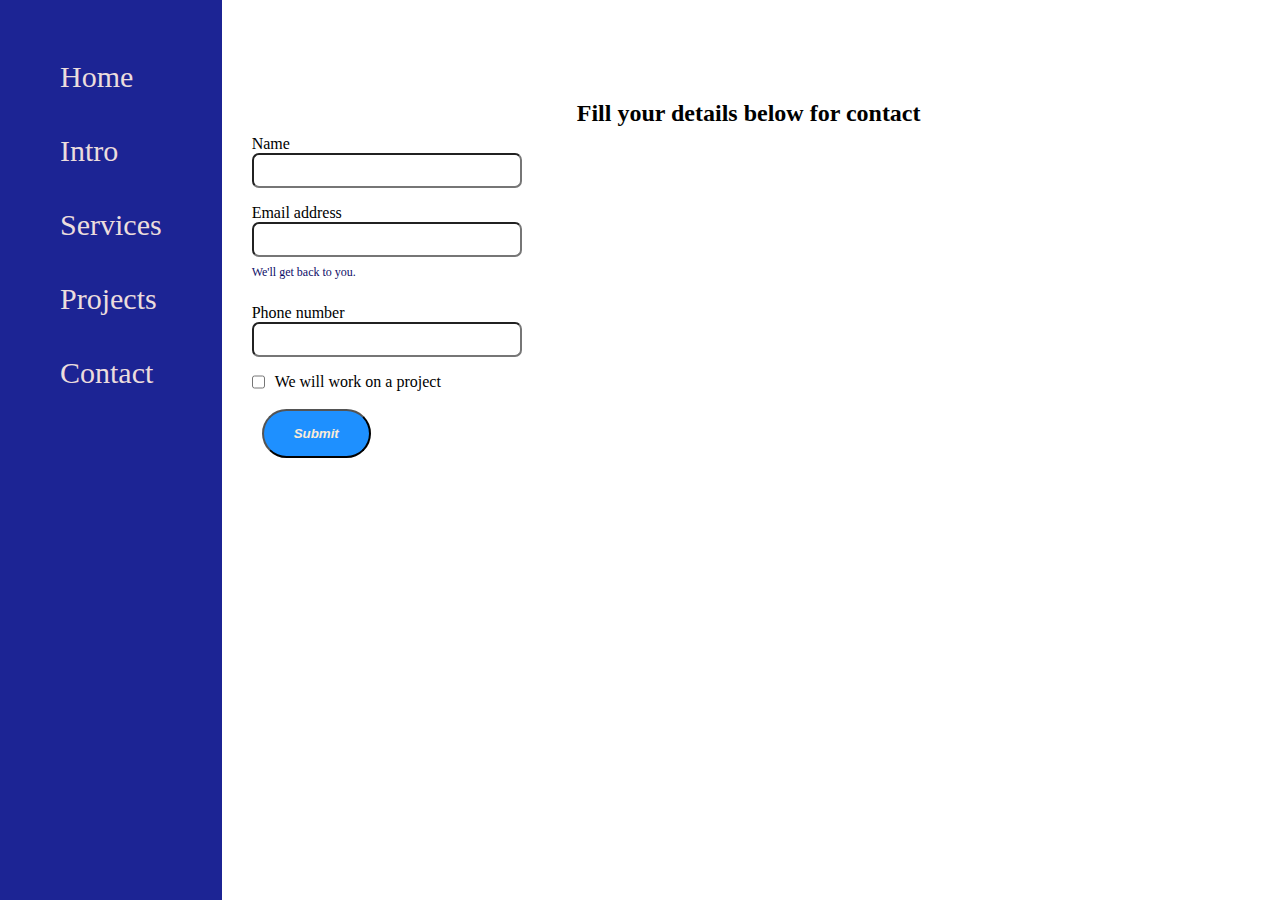
==== contact.html @ f37e2995 "Update contact.html" ====
<!DOCTYPE html>
<!--[if lt IE 7]>      <html class="no-js lt-ie9 lt-ie8 lt-ie7"> <![endif]-->
<!--[if IE 7]>         <html class="no-js lt-ie9 lt-ie8"> <![endif]-->
<!--[if IE 8]>         <html class="no-js lt-ie9"> <![endif]-->
<!--[if gt IE 8]>      <html class="no-js"> <!--<![endif]-->
<html>
    <head>
        <meta charset="utf-8">
        <meta http-equiv="X-UA-Compatible" content="IE=edge">
        <title>Gaurav Sachar</title>
        <meta name="description" content="">
        <meta name="viewport" content="width=device-width, initial-scale=1">
        <link rel="stylesheet" href="index.css">
        <link rel="icon" href="favicon.jpg" type="image/x-icon">
    </head>
    <body>
        <!--[if lt IE 7]>
            <p class="browsehappy">You are using an <strong>outdated</strong> browser. Please <a href="#">upgrade your browser</a> to improve your experience.</p>
        <![endif]-->
     <div class="container">
         
        <div class="sidebar">

            

            <nav>

                <ul>
                    <li><a href="/sachar-gaurav.github.io/index.html">Home</a></li>
                    <li><a href="/sachar-gaurav.github.io/intro.html">Intro</a></li>
                    <li><a href="/sachar-gaurav.github.io/services.html">Services</a></li>
                    <li><a href="/sachar-gaurav.github.io/blog.html">Projects</a></li>
                    <li><a href="/sachar-gaurav.github.io/contact.html">Contact</a></li>

                </ul>


            </nav>
             
            
        </div>
        
        <div class="main">
            <div class="hamburger">
                <img src="/sachar-gaurav.github.io/ham.png" alt="" class="ham" width="23">
                <img src="/sachar-gaurav.github.io/cross.png" alt="" class="cross" width="23">
            </div>
            <div class="contactform">
                <h2 class="gg">Fill your details below for contact</h2>
                <form>
                    <div class="mb-3">
                      <label for="clientname" class="form-label">Name</label>
                      <input type="text" class="form-control" id="clientname" aria-describedby="nameHelp">
                    </div>
                    <div class="mb-3">
                      <label for="clientemail" class="form-label">Email address</label>
                      <input type="email" class="form-control" id="clientemail" aria-describedby="emailHelp">
                      <div id="emailHelp" class="form-text" style="font-size:12px; color:#0e0e68;">We'll get back to you.</div>
                    </div>
                    <div class="mb-3">
                      <label for="clientphone" class="form-label">Phone number</label>
                      <input type="phone" class="form-control" id="exampleInputPassword1">
                    </div>
                    <div class="mb-3 form-check">
                      <input type="checkbox" class="form-check-input" id="exampleCheck1">
                      <label class="form-check-label" for="exampleCheck1">We will work on a project</label>
                    </div>
                     <a href="/sachar-gaurav.github.io/submit.html">
                            <button type="submit" class="btn btn-primary">Submit</button>
                        </a>
                    
                  </form>
                

            </div>
        </div>

    </div>
    <script type="text/javascript" src="script.js"></script>
    </body>
</html>
---- index.css ----
* {
    margin: 0;
    padding: 0;
}

.sidebar {
    background-color: rgb(28, 36, 148);
    height: 100vh;
    display: flex;
    transition: transform 0.3s ease-in-out;
}

.sidebar nav {
    padding: 40px;
}

.sidebar nav li {
    list-style: none;
    font-size: 30px;
    padding: 20px;
    color: rgb(235, 221, 221);
}

.sidebar nav li a {
    text-decoration: none;
    color: rgb(235, 221, 221);
}

.main {
    /* background-color: yellow; */
    width: 80vw;
}

.container {
    display: flex;
}

.infocontainer {
    /* background-color: rgb(212, 0, 255); */
    height: 25vh;
    width: 50vw;
    margin: 50px auto;
    display: flex;
    flex-wrap: wrap;
    justify-content: space-around;
}

.devpic img {
    height: 60vh;
    width: 60vw;
}

.devinfo {
    display: flex;
    justify-content: center;
    flex-direction: column;
}

.hello {
    font-size: 30px;
}

.name {
    font-size: 20px;
    font-weight: bolder;
}

.about {
    font-size: 20px;
}

.buttons button {
    padding: 10px;
    border-radius: 50px;
    color: rgb(2, 11, 20);
    background-color: rgb(220, 238, 232);
    font-style: oblique;
    font-weight: bold;
    cursor: pointer;
}

.buttons button:hover {
    transform: scale(1.1);
    background-color: rgb(180, 248, 195);
}

.buttons {
    margin-top: 20px;
}

.contactform {
    padding-top: 100px;
    padding-left: 45px;
}

.contactform h2 {
    text-align: center;
}

.contactform form div {
    padding: 8px 0;
    display: flex;
    flex-direction: column;
}

.form-control {
    width: 250px;
    border-radius: 7px;
}

.form-check {
    display: flex !important;
    flex-direction: row !important;
}

.form-check input {
    margin-right: 10px;
}

.mb-3 input {
    padding: 8px;
}

.btn {
    margin: 10px;
    padding: 15px 30px;
    border-radius: 25px;
    background-color: dodgerblue;
    color: antiquewhite;
    font-weight: bold;
    font-style: oblique;
}

.btn:hover {
    transform: translateY(-7px);
    background-color: rgb(64, 211, 72);
    color: rgb(26, 21, 17);
    font-weight: bolder;
    font-style: normal;
    /* text-shadow: -5px 5px 2px rgb(124, 117, 117); */
    box-shadow: 0px 15px 20px rgba(46, 229, 157, 0.4);
    transition-duration: 2s;
    transition-property: ease-out;
    transition-timing-function: cubic-bezier(0, 0, 0.58, 1);
}

.blogitem p {
    display: none;
    margin-top: 10px;
}

.blogitem {
    margin-top: 20px;
    background-color: rgb(184, 187, 185);
    border-radius: 15px;
    padding: 10px 10px;
}

.blogitem p {
    color: white;
}

.blogitem:hover p {
    display: block;
}

.blogitem:active p {
    display: block;
}

.blogcontainer {
    padding-top: 100px;
    padding-left: 50px;
}

.contactform {
    padding-top: 100px;
    padding-left: 30px;
}

.contactform div {
    padding-top: 100px;
    padding-left: 30px;
}

.services {
    padding-top: 60px;
    padding-left: 30px;
}

.card {
    border-style: outset;
    padding-top: 20px;
    margin-top: 20px;
    box-shadow: -10px 20px 20px rgba(46, 229, 157, 0.4);
    padding-left: 30px;
}

.card-link {
    text-decoration: none;
}

.card1 {
    box-shadow: 0 4px 8px 0 rgba(0, 0, 0, 0.2);
    max-width: 300px;
    margin: auto;
    text-align: center;
}

.title {
    color: grey;
}

.aboutsec {
    border: none;
    outline: 0;
    display: inline-block;
    padding: 8px;
    color: white;
    background-color: #000;
    text-align: center;
    cursor: pointer;
    width: 100%;
    font-size: 18px;
}

.intro {
    padding-top: 50px;
    padding-left: 30px;
}

.card1:hover {
    transform: scale(1.1);
    box-shadow: -20px 40px 8px 0 rgba(0, 0, 0, 0.2);
}

.card1 div a {
    padding-left: 10px;
    text-decoration: none;
    color: black;
}

@media (max-width:980px) {
    .sidebargo {
        transform: translate(-200px, 0px);
        position: absolute;
    }
}

.hamburger {
    position: absolute;
    cursor: pointer;
    top: 10px;
    left: 10px;
}

.sidebargo {
    transform: translate(-200px, 0px);
    position: absolute;
}

.devpic {
    display: flex;
    flex: wrap;
}

body {
    animation: bounceIn ease 1s;
    animation-iteration-count: 1;
    animation-fill-mode: forwards;
}

@keyframes fadeInAnimation {
    0% {
        opacity: 0;
    }
    100% {
        opacity: 1;
    }
}

@keyframes bounceIn {
    0% {
        transform: scale(0.1);
        opacity: 0;
    }
    60% {
        transform: scale(1.1);
        opacity: 1;
    }
    100% {
        transform: scale(1);
    }
}
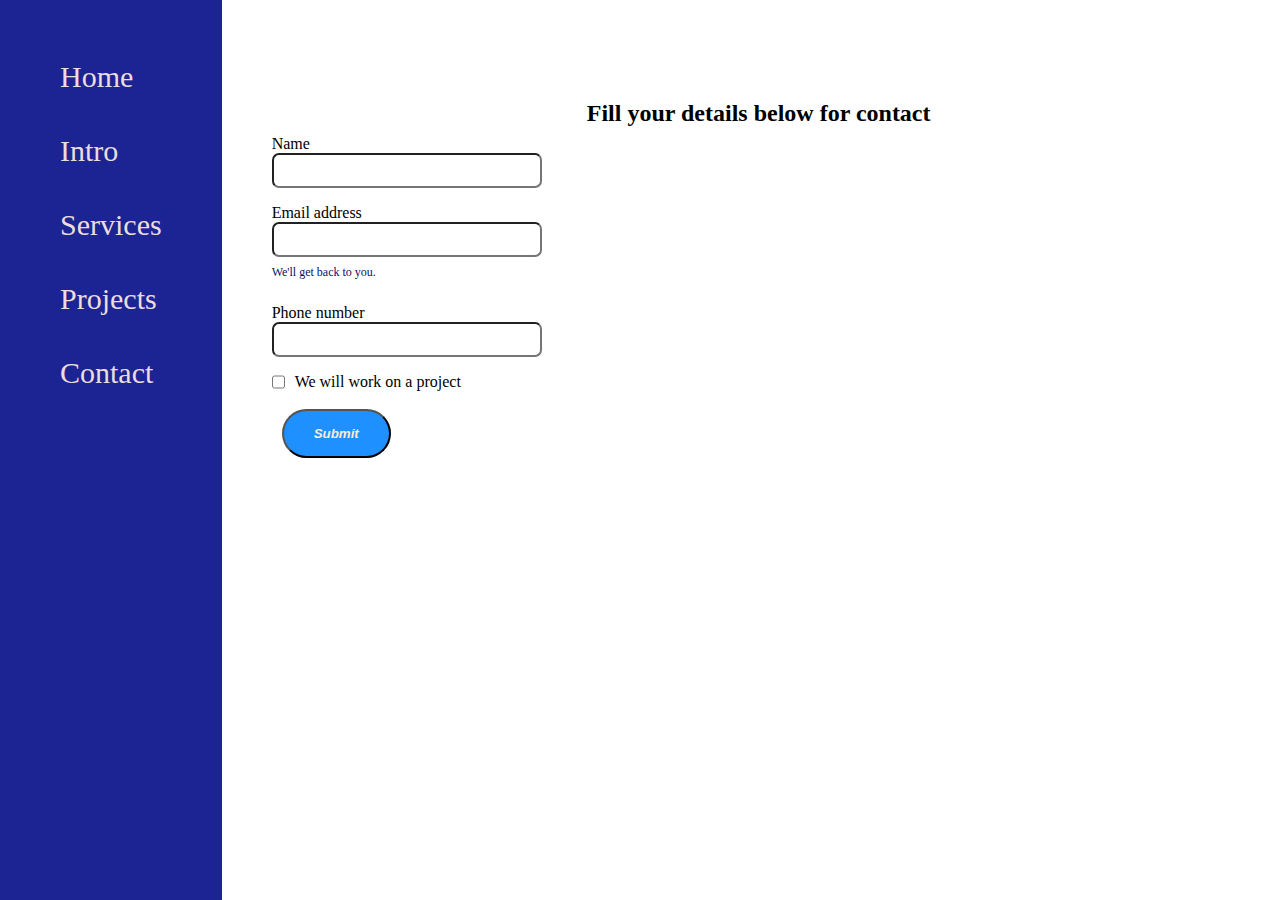
==== commit 53afdf87: "Update contact.html" ====
--- a/contact.html
+++ b/contact.html
@@ -47,7 +47,7 @@
             </div>
             <div class="contactform">
                 <h2 class="gg">Fill your details below for contact</h2>
-                <form>
+                <form action="mailto:sachargaurav123.ils@gmail.com">
                     <div class="mb-3">
                       <label for="clientname" class="form-label">Name</label>
                       <input type="text" class="form-control" id="clientname" aria-describedby="nameHelp">
@@ -65,9 +65,12 @@
                       <input type="checkbox" class="form-check-input" id="exampleCheck1">
                       <label class="form-check-label" for="exampleCheck1">We will work on a project</label>
                     </div>
+                    
+                    
+                
                      <a href="/sachar-gaurav.github.io/submit.html">
                             <button type="submit" class="btn btn-primary">Submit</button>
-                        </a>
+                     </a>
                     
                   </form>
                 
--- a/index.css
+++ b/index.css
@@ -29,6 +29,8 @@
 .main {
     /* background-color: yellow; */
     width: 80vw;
+    height: 100vh;
+    overflow: auto;
 }
 
 .container {
@@ -91,6 +93,7 @@
 .contactform {
     padding-top: 100px;
     padding-left: 45px;
+    margin-left:20px;
 }
 
 .contactform h2 {
